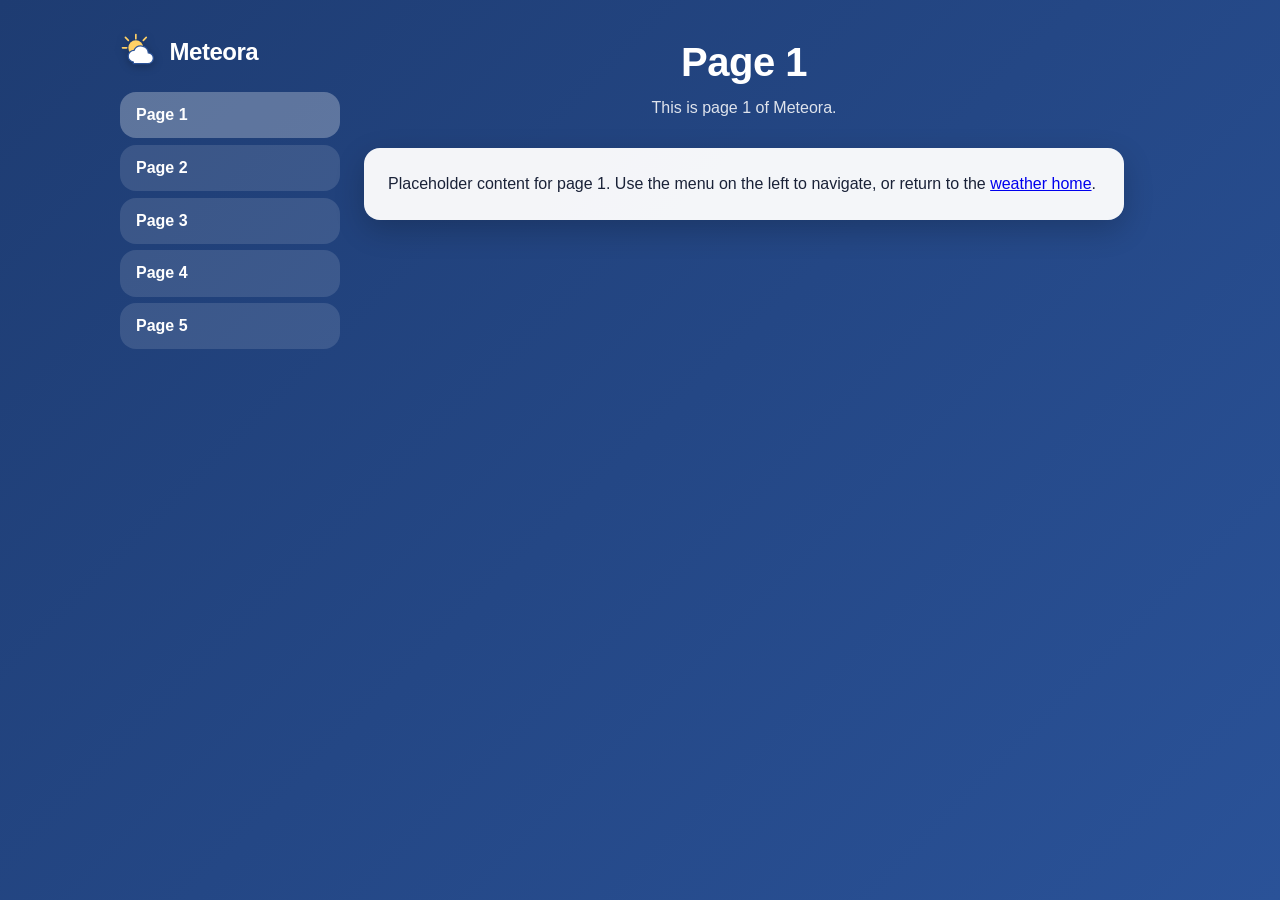
==== page1.html @ 253cfb07 "Add Meteora logo, left menu with 5 pages, default city Budapest Co-Authored-By: Claude Opus 4.8 (1M " ====
<!DOCTYPE html>
<html lang="en">
<head>
  <meta charset="UTF-8" />
  <meta name="viewport" content="width=device-width, initial-scale=1.0" />
  <title>Meteora — Page 1</title>
  <link rel="stylesheet" href="styles.css" />
</head>
<body>
  <div class="layout">
    <aside class="sidebar">
      <a class="logo" href="index.html" aria-label="Meteora home">
        <svg class="logo__icon" viewBox="0 0 48 48" width="40" height="40" aria-hidden="true">
          <circle cx="19" cy="19" r="9" fill="#ffd166" />
          <g stroke="#ffd166" stroke-width="2" stroke-linecap="round">
            <line x1="19" y1="3" x2="19" y2="8" />
            <line x1="19" y1="30" x2="19" y2="35" />
            <line x1="3" y1="19" x2="8" y2="19" />
            <line x1="6.5" y1="6.5" x2="10" y2="10" />
            <line x1="28" y1="10" x2="31.5" y2="6.5" />
          </g>
          <path
            d="M16 36a7 7 0 0 1 .8-13.95A9 9 0 0 1 34 25a6.5 6.5 0 0 1-1 13H16z"
            fill="#fff"
            stroke="#2a5298"
            stroke-width="1.5"
          />
        </svg>
        <span class="logo__text">Meteora</span>
      </a>

      <nav class="menu" aria-label="Main menu">
        <ul class="menu__list">
          <li><a class="menu__link is-active" href="page1.html">Page 1</a></li>
          <li><a class="menu__link" href="page2.html">Page 2</a></li>
          <li><a class="menu__link" href="page3.html">Page 3</a></li>
          <li><a class="menu__link" href="page4.html">Page 4</a></li>
          <li><a class="menu__link" href="page5.html">Page 5</a></li>
        </ul>
      </nav>
    </aside>

    <main class="container">
      <header class="app-header">
        <h1>Page 1</h1>
        <p class="subtitle">This is page 1 of Meteora.</p>
      </header>

      <section class="current card">
        <p>Placeholder content for page 1. Use the menu on the left to navigate, or return to the <a href="index.html">weather home</a>.</p>
      </section>
    </main>
  </div>
</body>
</html>
---- styles.css ----
:root {
  --bg-start: #1e3c72;
  --bg-end: #2a5298;
  --card-bg: rgba(255, 255, 255, 0.95);
  --text: #1a2238;
  --text-muted: #5a6378;
  --accent: #2a5298;
  --accent-hover: #1e3c72;
  --error: #c0392b;
  --radius: 16px;
  --shadow: 0 10px 30px rgba(0, 0, 0, 0.2);
}

* {
  box-sizing: border-box;
  margin: 0;
  padding: 0;
}

body {
  font-family: -apple-system, BlinkMacSystemFont, "Segoe UI", Roboto, Helvetica, Arial, sans-serif;
  color: var(--text);
  background: linear-gradient(135deg, var(--bg-start), var(--bg-end));
  min-height: 100vh;
  padding: 2rem 1rem;
  line-height: 1.5;
}

/* Layout: left sidebar + main content */
.layout {
  display: flex;
  align-items: flex-start;
  gap: 1.5rem;
  max-width: 1040px;
  margin: 0 auto;
}

.container {
  flex: 1 1 auto;
  min-width: 0;
  max-width: 760px;
}

/* Left sidebar */
.sidebar {
  flex: 0 0 220px;
  position: sticky;
  top: 2rem;
  display: flex;
  flex-direction: column;
  gap: 1.25rem;
}

/* Logo */
.logo {
  display: flex;
  align-items: center;
  gap: 0.6rem;
  text-decoration: none;
  color: #fff;
}

.logo__icon {
  flex: 0 0 auto;
  filter: drop-shadow(0 2px 4px rgba(0, 0, 0, 0.25));
}

.logo__text {
  font-size: 1.5rem;
  font-weight: 700;
  letter-spacing: -0.5px;
}

/* Menu */
.menu__list {
  list-style: none;
  display: flex;
  flex-direction: column;
  gap: 0.4rem;
}

.menu__link {
  display: block;
  padding: 0.7rem 1rem;
  border-radius: var(--radius);
  background: rgba(255, 255, 255, 0.12);
  color: #fff;
  text-decoration: none;
  font-weight: 600;
  transition: background 0.15s ease;
}

.menu__link:hover,
.menu__link.is-active {
  background: rgba(255, 255, 255, 0.28);
}

/* Rates widget */
.rates {
  padding: 1.25rem;
}

.rates__title {
  font-size: 1.1rem;
  margin-bottom: 0.85rem;
}

.rates__list {
  list-style: none;
  display: flex;
  flex-direction: column;
  gap: 0.65rem;
}

.rate {
  display: flex;
  justify-content: space-between;
  align-items: baseline;
  gap: 0.5rem;
  padding-bottom: 0.65rem;
  border-bottom: 1px solid rgba(0, 0, 0, 0.08);
}

.rate:last-child {
  border-bottom: none;
  padding-bottom: 0;
}

.rate__pair {
  font-weight: 600;
  font-size: 0.9rem;
  color: var(--text-muted);
}

.rate__price {
  font-weight: 700;
  font-variant-numeric: tabular-nums;
}

.rate__price--na {
  color: var(--text-muted);
  font-weight: 600;
}

.rates__updated {
  margin-top: 0.9rem;
  font-size: 0.7rem;
  color: var(--text-muted);
  text-align: right;
  min-height: 0.9rem;
}

@media (max-width: 860px) {
  .layout {
    flex-direction: column;
    max-width: 760px;
  }
  .sidebar {
    position: static;
    width: 100%;
    flex-basis: auto;
  }
}

.app-header {
  text-align: center;
  color: #fff;
  margin-bottom: 1.75rem;
}

.app-header h1 {
  font-size: 2.5rem;
  font-weight: 700;
  letter-spacing: -0.5px;
}

.subtitle {
  color: rgba(255, 255, 255, 0.85);
  margin-top: 0.25rem;
}

/* Country / city selectors */
.selector {
  display: flex;
  gap: 0.75rem;
  margin-bottom: 1.25rem;
}

.selector__field {
  flex: 1;
  display: flex;
  flex-direction: column;
  gap: 0.35rem;
}

.selector__label {
  font-size: 0.8rem;
  text-transform: uppercase;
  letter-spacing: 0.5px;
  color: rgba(255, 255, 255, 0.85);
  font-weight: 600;
}

.selector__input {
  padding: 0.85rem 1.1rem;
  border: none;
  border-radius: var(--radius);
  font-size: 1rem;
  background: #fff;
  color: var(--text);
  outline: none;
  box-shadow: var(--shadow);
  cursor: pointer;
}

.selector__input:focus {
  box-shadow: 0 0 0 3px rgba(255, 255, 255, 0.5), var(--shadow);
}

.selector__input:disabled {
  opacity: 0.6;
  cursor: not-allowed;
}

@media (max-width: 480px) {
  .selector {
    flex-direction: column;
  }
}

/* Status / errors */
.status {
  text-align: center;
  color: #fff;
  min-height: 1.5rem;
  margin-bottom: 1rem;
}

.status--error {
  color: #ffd5cf;
  font-weight: 600;
}

/* Cards */
.card {
  background: var(--card-bg);
  border-radius: var(--radius);
  box-shadow: var(--shadow);
  padding: 1.5rem;
}

/* Current weather */
.current {
  margin-bottom: 1.5rem;
}

.current__main {
  display: flex;
  align-items: center;
  gap: 1.25rem;
}

.current__icon {
  font-size: 4.5rem;
  line-height: 1;
}

.current__temp {
  display: flex;
  flex-direction: column;
}

.current__temp-value {
  font-size: 3rem;
  font-weight: 700;
  line-height: 1.1;
}

.current__place {
  font-size: 1.1rem;
  font-weight: 600;
  color: var(--text);
}

.current__desc {
  color: var(--text-muted);
}

.current__details {
  list-style: none;
  display: flex;
  gap: 2.5rem;
  margin-top: 1.25rem;
  padding-top: 1.25rem;
  border-top: 1px solid rgba(0, 0, 0, 0.08);
}

.current__details li {
  display: flex;
  flex-direction: column;
}

.detail-label {
  font-size: 0.8rem;
  text-transform: uppercase;
  letter-spacing: 0.5px;
  color: var(--text-muted);
}

.detail-value {
  font-size: 1.25rem;
  font-weight: 600;
}

/* Forecast */
.forecast__title {
  color: #fff;
  margin-bottom: 0.9rem;
  font-size: 1.25rem;
}

.forecast__grid {
  display: grid;
  grid-template-columns: repeat(auto-fit, minmax(95px, 1fr));
  gap: 0.75rem;
}

.day-card {
  background: var(--card-bg);
  border-radius: 12px;
  box-shadow: var(--shadow);
  padding: 0.9rem 0.5rem;
  text-align: center;
}

.day-card__name {
  font-weight: 600;
  font-size: 0.95rem;
}

.day-card__date {
  font-size: 0.75rem;
  color: var(--text-muted);
  margin-bottom: 0.4rem;
}

.day-card__icon {
  font-size: 2rem;
  line-height: 1;
  margin: 0.2rem 0;
}

.day-card__temps {
  margin-top: 0.4rem;
  font-size: 0.9rem;
}

.day-card__high {
  font-weight: 700;
}

.day-card__low {
  color: var(--text-muted);
  margin-left: 0.35rem;
}

/* Map */
.map-section {
  margin-bottom: 1.5rem;
}

.map-section__title {
  color: #fff;
  margin-bottom: 0.9rem;
  font-size: 1.25rem;
}

.map {
  height: 320px;
  border-radius: var(--radius);
  box-shadow: var(--shadow);
  overflow: hidden;
  z-index: 0;
}

/* Advertisement */
.ad {
  margin-top: 1.5rem;
  padding: 1rem;
  background: rgba(255, 255, 255, 0.12);
  border: 1px dashed rgba(255, 255, 255, 0.35);
  border-radius: var(--radius);
  text-align: center;
  min-height: 90px;
}

.ad__label {
  display: block;
  font-size: 0.7rem;
  text-transform: uppercase;
  letter-spacing: 1px;
  color: rgba(255, 255, 255, 0.7);
  margin-bottom: 0.5rem;
}

.ad .adsbygoogle {
  display: block;
  min-height: 50px;
}

@media (max-width: 480px) {
  .app-header h1 {
    font-size: 2rem;
  }
  .current__main {
    flex-direction: column;
    text-align: center;
  }
  .current__details {
    justify-content: center;
  }
}
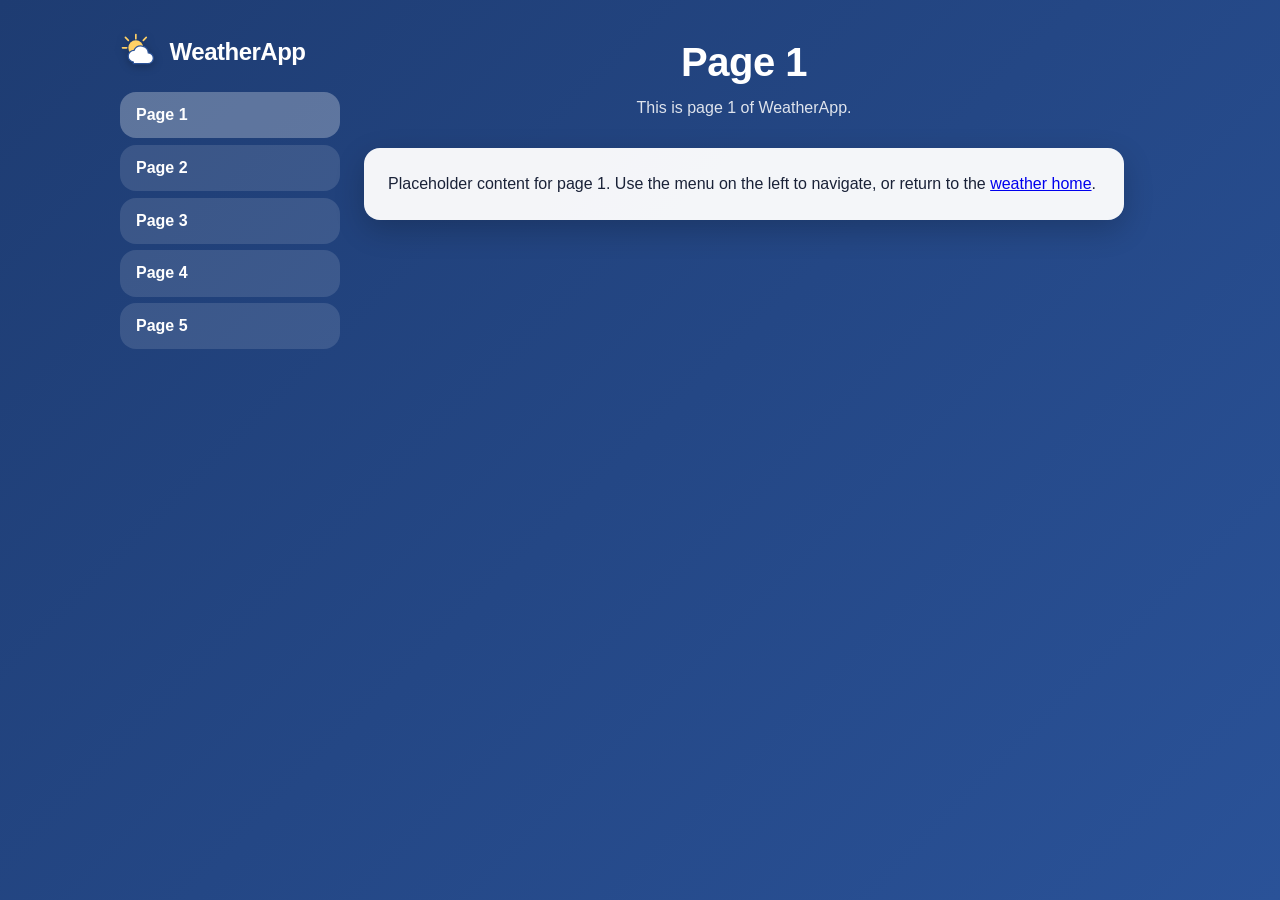
==== commit fcae5aef: "update pages" ====
--- a/page1.html
+++ b/page1.html
@@ -3,13 +3,13 @@
 <head>
   <meta charset="UTF-8" />
   <meta name="viewport" content="width=device-width, initial-scale=1.0" />
-  <title>Meteora — Page 1</title>
+  <title>WeatherApp — Page 1</title>
   <link rel="stylesheet" href="styles.css" />
 </head>
 <body>
   <div class="layout">
     <aside class="sidebar">
-      <a class="logo" href="index.html" aria-label="Meteora home">
+      <a class="logo" href="index.html" aria-label="WeatherApp home">
         <svg class="logo__icon" viewBox="0 0 48 48" width="40" height="40" aria-hidden="true">
           <circle cx="19" cy="19" r="9" fill="#ffd166" />
           <g stroke="#ffd166" stroke-width="2" stroke-linecap="round">
@@ -26,7 +26,7 @@
             stroke-width="1.5"
           />
         </svg>
-        <span class="logo__text">Meteora</span>
+        <span class="logo__text">WeatherApp</span>
       </a>
 
       <nav class="menu" aria-label="Main menu">
@@ -43,7 +43,7 @@
     <main class="container">
       <header class="app-header">
         <h1>Page 1</h1>
-        <p class="subtitle">This is page 1 of Meteora.</p>
+        <p class="subtitle">This is page 1 of WeatherApp.</p>
       </header>
 
       <section class="current card">
